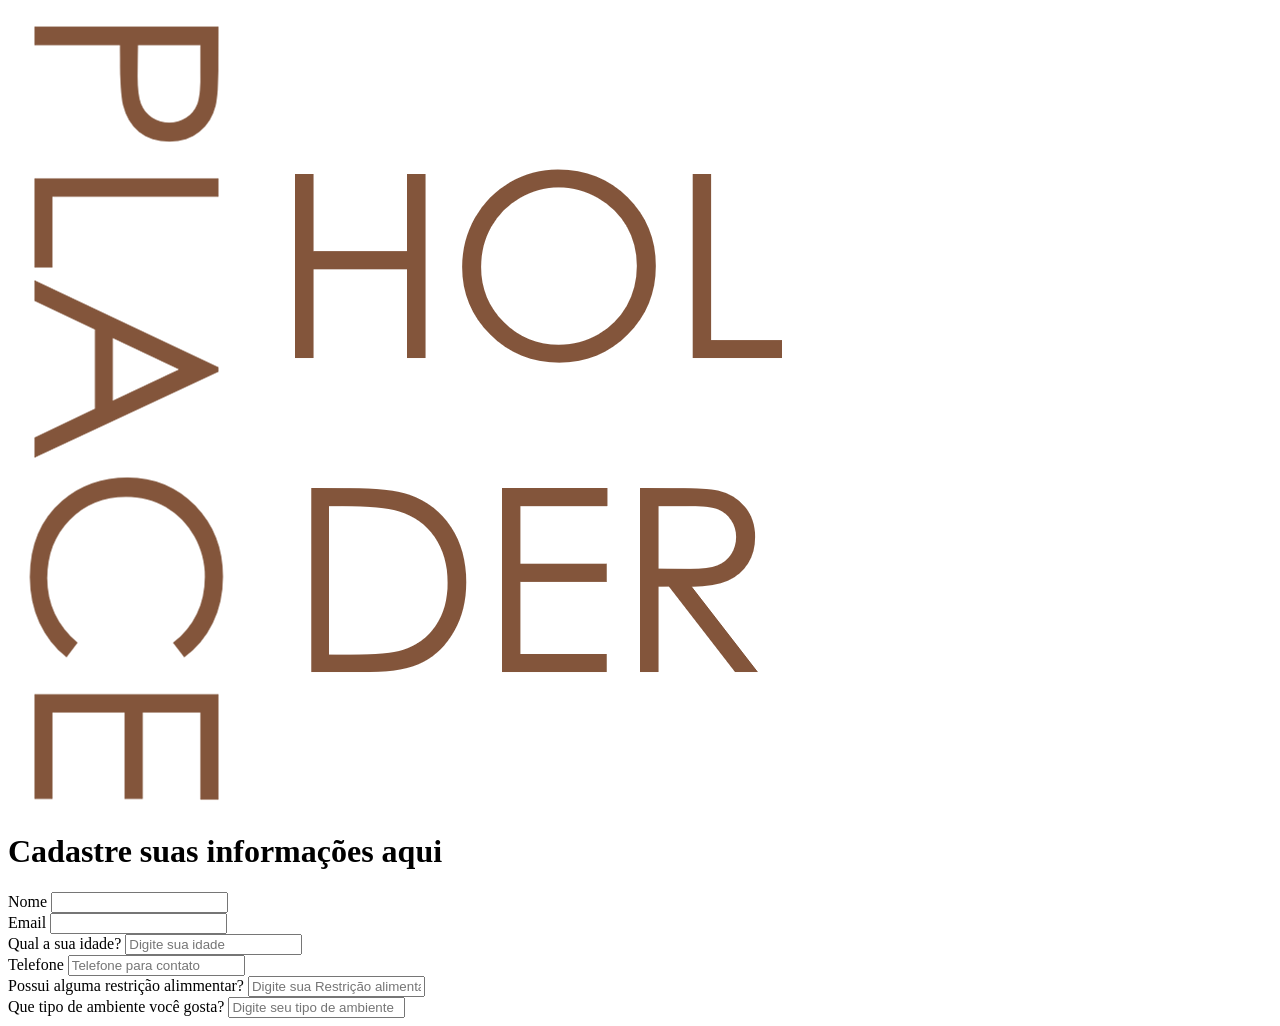
==== index/index.html @ 4a9ccf31 "Teste de bugfix 2 segundo teste de bugfix (tentando corrigir o erro de estilização da página)" ====
<!DOCTYPE html>
<html lang="pt-br">

<head>
    <meta charset="UTF-8">
    <meta name="viewport" content="width=device-width, initial-scale=1.0">
    <link rel="stylesheet" href="css/style.css">
    <!--Link que vai buscar a imagem do ícone simples para seleciona-lo na guia-->
    <link rel="icon" type="svg" href="img/icone-guia.svg">
    <title>Placeholder (por enquanto)</title>
</head>

<body>
    <header class="headerCadastro">
        <div class="logo">
            <img src="/img/logo(placeholder).png" alt="Logo da empresa">
        </div>
        <div class="textoCentral">
            <h1>Cadastre suas informações aqui</h1>
        </div>
        <div class="espacoVazio">
            <!-- Espaço vazio para alinhamento. Quando as informações forem preenchidas, esse espaço será ocupado.-->
        </div>
    </header>
    <main>
        <section class="cadastroSection">
            <div id="Esp-nome">
                <label>Nome</label>
                <input type="text" placheolder="Digite o seu nome">
            </div>
            <div id="Esp-email">
                <label>Email</label>
                <input type="email" placheolder="Digite o seu email">
            </div>
            <div class="infosadicionais">
                <div>
                    <label>Qual a sua idade?</label>
                    <input type="number" placeholder="Digite sua idade">
                </div>
                <div>
                    <label>Telefone</label>
                    <input type="number" placeholder="Telefone para contato">
                </div>
                <div class="infosadicionais2">
                    <div>
                        <label>Possui alguma restrição alimmentar?</label>
                        <input type="text" placeholder="Digite sua Restrição alimentar">
                    </div>
                    <div>
                        <label>Que tipo de ambiente você gosta?</label>
                        <input type="text" placeholder="Digite seu tipo de ambiente">
                    </div>
                </div>
                <!-- Para quem acessar esse documento, favor preencha os campos com as informações fornecidas na imagem de referência 1. (07.04.2026)-->
        </section>
    </main>
</body>

</html>
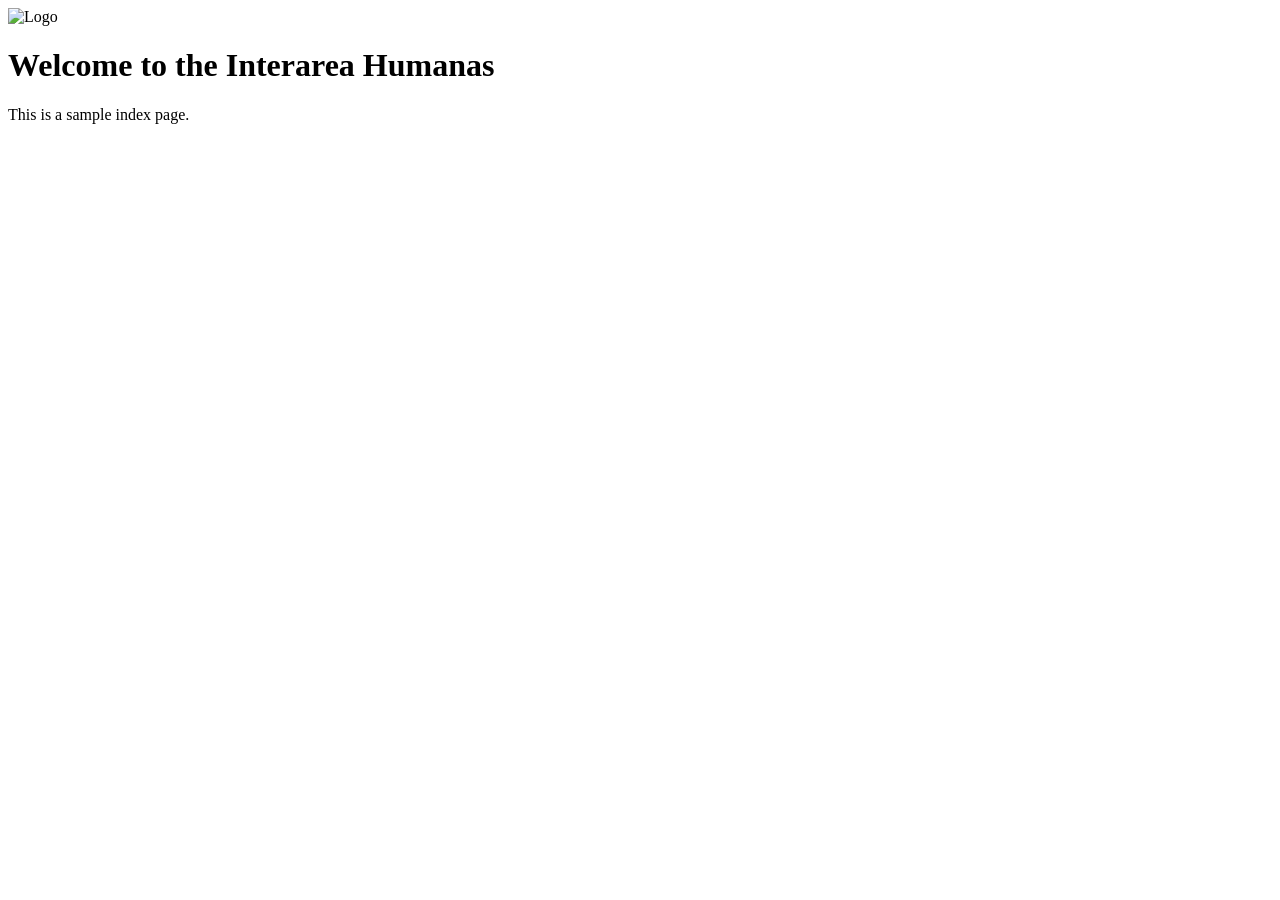
==== commit 14c5eace: "Update index.html with corrected relative paths" ====
--- a/index/index.html
+++ b/index/index.html
@@ -1,59 +1,15 @@
-<!DOCTYPE html>
-<html lang="pt-br">
-
-<head>
-    <meta charset="UTF-8">
-    <meta name="viewport" content="width=device-width, initial-scale=1.0">
-    <link rel="stylesheet" href="css/style.css">
-    <!--Link que vai buscar a imagem do ícone simples para seleciona-lo na guia-->
-    <link rel="icon" type="svg" href="img/icone-guia.svg">
-    <title>Placeholder (por enquanto)</title>
-</head>
-
-<body>
-    <header class="headerCadastro">
-        <div class="logo">
-            <img src="/img/logo(placeholder).png" alt="Logo da empresa">
-        </div>
-        <div class="textoCentral">
-            <h1>Cadastre suas informações aqui</h1>
-        </div>
-        <div class="espacoVazio">
-            <!-- Espaço vazio para alinhamento. Quando as informações forem preenchidas, esse espaço será ocupado.-->
-        </div>
-    </header>
-    <main>
-        <section class="cadastroSection">
-            <div id="Esp-nome">
-                <label>Nome</label>
-                <input type="text" placheolder="Digite o seu nome">
-            </div>
-            <div id="Esp-email">
-                <label>Email</label>
-                <input type="email" placheolder="Digite o seu email">
-            </div>
-            <div class="infosadicionais">
-                <div>
-                    <label>Qual a sua idade?</label>
-                    <input type="number" placeholder="Digite sua idade">
-                </div>
-                <div>
-                    <label>Telefone</label>
-                    <input type="number" placeholder="Telefone para contato">
-                </div>
-                <div class="infosadicionais2">
-                    <div>
-                        <label>Possui alguma restrição alimmentar?</label>
-                        <input type="text" placeholder="Digite sua Restrição alimentar">
-                    </div>
-                    <div>
-                        <label>Que tipo de ambiente você gosta?</label>
-                        <input type="text" placeholder="Digite seu tipo de ambiente">
-                    </div>
-                </div>
-                <!-- Para quem acessar esse documento, favor preencha os campos com as informações fornecidas na imagem de referência 1. (07.04.2026)-->
-        </section>
-    </main>
-</body>
-
-</html>
+<!DOCTYPE html>
+<html lang="en">
+<head>
+    <meta charset="UTF-8">
+    <meta name="viewport" content="width=device-width, initial-scale=1.0">
+    <title>Document</title>
+    <link rel="stylesheet" href="../css/styles.css">
+    <link rel="icon" href="../images/favicon.ico" type="image/x-icon">
+</head>
+<body>
+    <img src="../images/logo.png" alt="Logo">
+    <h1>Welcome to the Interarea Humanas</h1>
+    <p>This is a sample index page.</p>
+</body>
+</html>
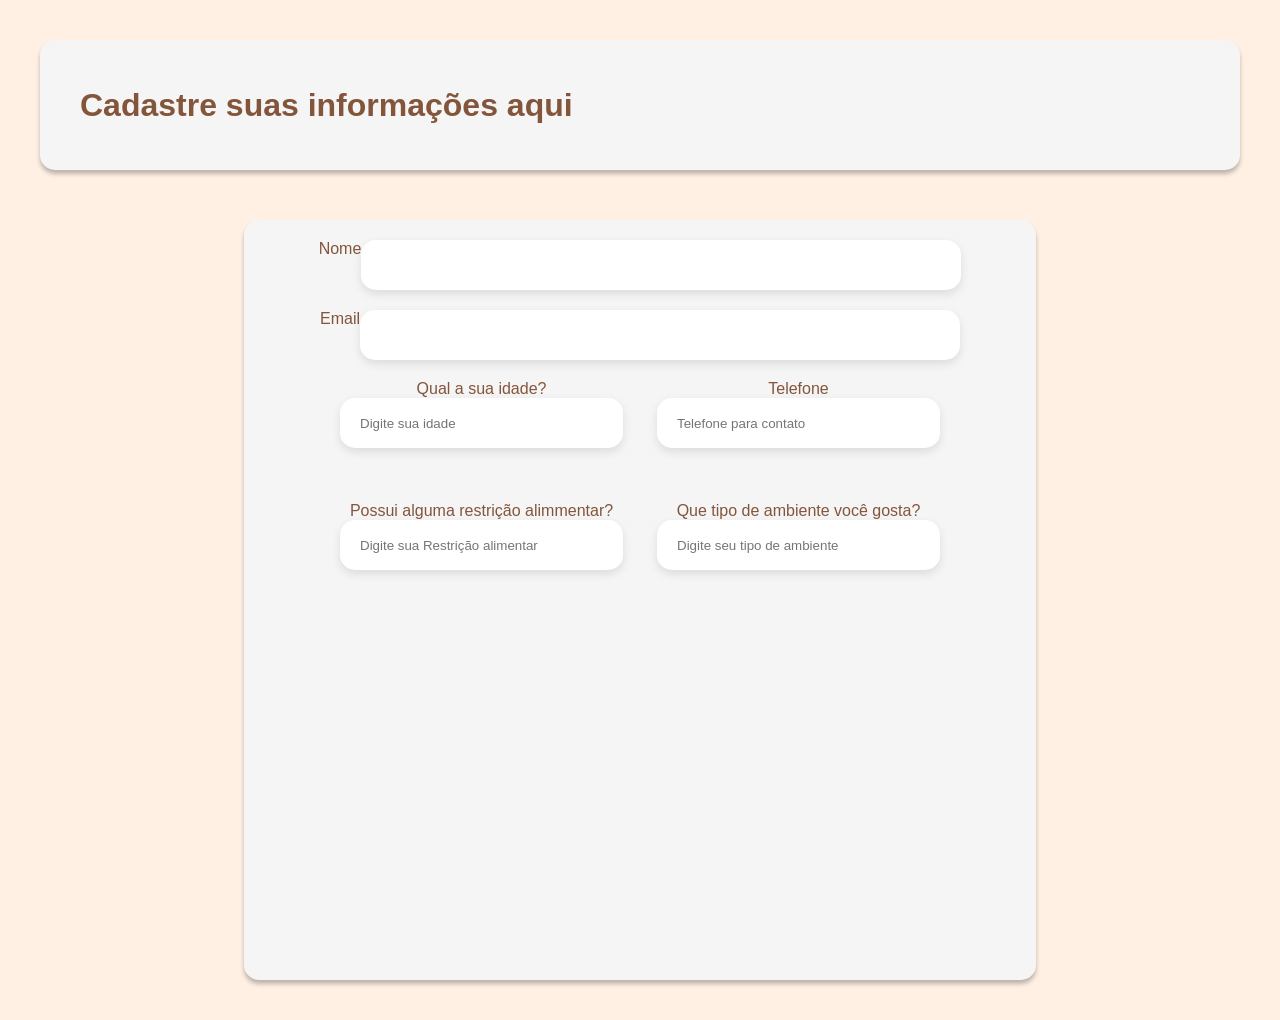
==== commit 29bf8a62: "Concerto de erro reajuste no codigo anteriormente deletado" ====
--- a/index/index.html
+++ b/index/index.html
@@ -1,15 +1,53 @@
 <!DOCTYPE html>
-<html lang="en">
+<html lang="pt-br">
+
 <head>
     <meta charset="UTF-8">
     <meta name="viewport" content="width=device-width, initial-scale=1.0">
-    <title>Document</title>
-    <link rel="stylesheet" href="../css/styles.css">
-    <link rel="icon" href="../images/favicon.ico" type="image/x-icon">
+    <link rel="stylesheet" href="../css/style.css">
+    <!--Link que vai buscar a imagem do ícone simples para seleciona-lo na guia-->
+    <link rel="icon" type="svg" href="../img/icone-guia.svg">
+    <title>Placeholder (por enquanto)</title>
 </head>
+
 <body>
-    <img src="../images/logo.png" alt="Logo">
-    <h1>Welcome to the Interarea Humanas</h1>
-    <p>This is a sample index page.</p>
+    <header class="headerCadastro">
+        <div class="logo">
+<h1>Cadastre suas informações aqui</h1>
+    </header>
+    <main>
+        <section class="cadastroSection">
+            <!-- Para quem acessar esse documento, favor preencha os campos com as informações fornecidas na imagem de referência 1. (04.04.2026)-->
+            <div id="Esp-nome">
+                <label>Nome</label>
+                <input type="text" placheolder="Digite o seu nome">
+            </div>
+            <div id="Esp-email">
+                <label>Email</label>
+                <input type="email" placheolder="Digite o seu email">
+            </div>
+            <div class="infosadicionais">
+                <div>
+                    <label>Qual a sua idade?</label>
+                    <input type="number" placeholder="Digite sua idade">
+                </div>
+                <div>
+                    <label>Telefone</label>
+                    <input type="number" placeholder="Telefone para contato">
+                </div>
+                <div class="infosadicionais2">
+                    <div>
+                        <label>Possui alguma restrição alimmentar?</label>
+                        <input type="text" placeholder="Digite sua Restrição alimentar">
+                    </div>
+                    <div>
+                        <label>Que tipo de ambiente você gosta?</label>
+                        <input type="text" placeholder="Digite seu tipo de ambiente">
+                    </div>
+                </div>
+                <!-- Para quem acessar esse documento, favor preencha os campos com as informações fornecidas na imagem de referência 1. (07.04.2026)-->
+        </section>
+    </main>
 </body>
-</html>+
+</html>
--- a/css/style.css
+++ b/css/style.css
@@ -0,0 +1,95 @@
+@import url();
+:root {
+    --cor-primaria: #FFF0E3;
+    --cor-secundaria: #F5F5F5;
+    --font-primaria: #83553B;
+    --font-secundaria: #0c0c0c;
+}
+
+* {
+    padding: 0;
+    box-sizing: border-box;
+    font-family: Arial, Helvetica, sans-serif;
+}
+
+body {
+    background-color: var(--cor-primaria);
+    margin: 40px;
+    font-family: Arial, Helvetica, sans-serif;
+}
+
+main {
+    margin-top: 50px;
+    display: flex;
+    flex-direction: column;
+    align-items: center;
+}
+
+.headerCadastro {
+    background-color: var(--cor-secundaria);
+    font-family: Arial, Helvetica, sans-serif;
+    color: var(--font-primaria);
+    width: 100%;
+    height: 130px;
+    padding: 20px 40px;
+    text-align: center;
+    border-radius: 15px;
+    box-shadow: 0px 4px 4px rgba(0, 0, 0, 0.25);
+    display: flex;
+    flex-direction: row;
+    justify-content: space-between;
+    align-items: center;
+}
+
+.logo img {
+    width: 80px;
+}
+
+.cadastroSection {
+    background-color: var(--cor-secundaria);
+    color: var(--font-primaria);
+    width: 66%;
+    height: 760px;
+    padding: 20px 40px;
+    text-align: center;
+    border-radius: 15px;
+    box-shadow: 0px 4px 4px rgba(0, 0, 0, 0.25);
+    justify-content: center;
+    align-items: center;
+}
+
+.cadastroSection input {
+    background-color: #FFFFFF;
+    box-shadow: 0px 4px 10px rgba(0, 0, 0, 0.1);
+    border-radius: 15px;
+    border: none;
+    height: 50px;
+    width: 100%;
+    max-width: 600px;
+    padding: 0 20px;
+    outline: none;
+    margin-bottom: 20px;
+    gap: 34px;
+}
+
+#Esp-nome,
+#Esp-email {
+    width: 100%;
+    display: flex;
+    justify-content: center;
+    background: transparent;
+    box-shadow: none;
+}
+
+.infosadicionais {
+    display: grid;
+    grid-template-columns: 1fr 1fr;
+    gap: 34px;
+    width: 100%;
+    max-width: 600px;
+    margin: 0 auto;
+}
+
+.infosadicionais2 {
+    display: contents;
+}
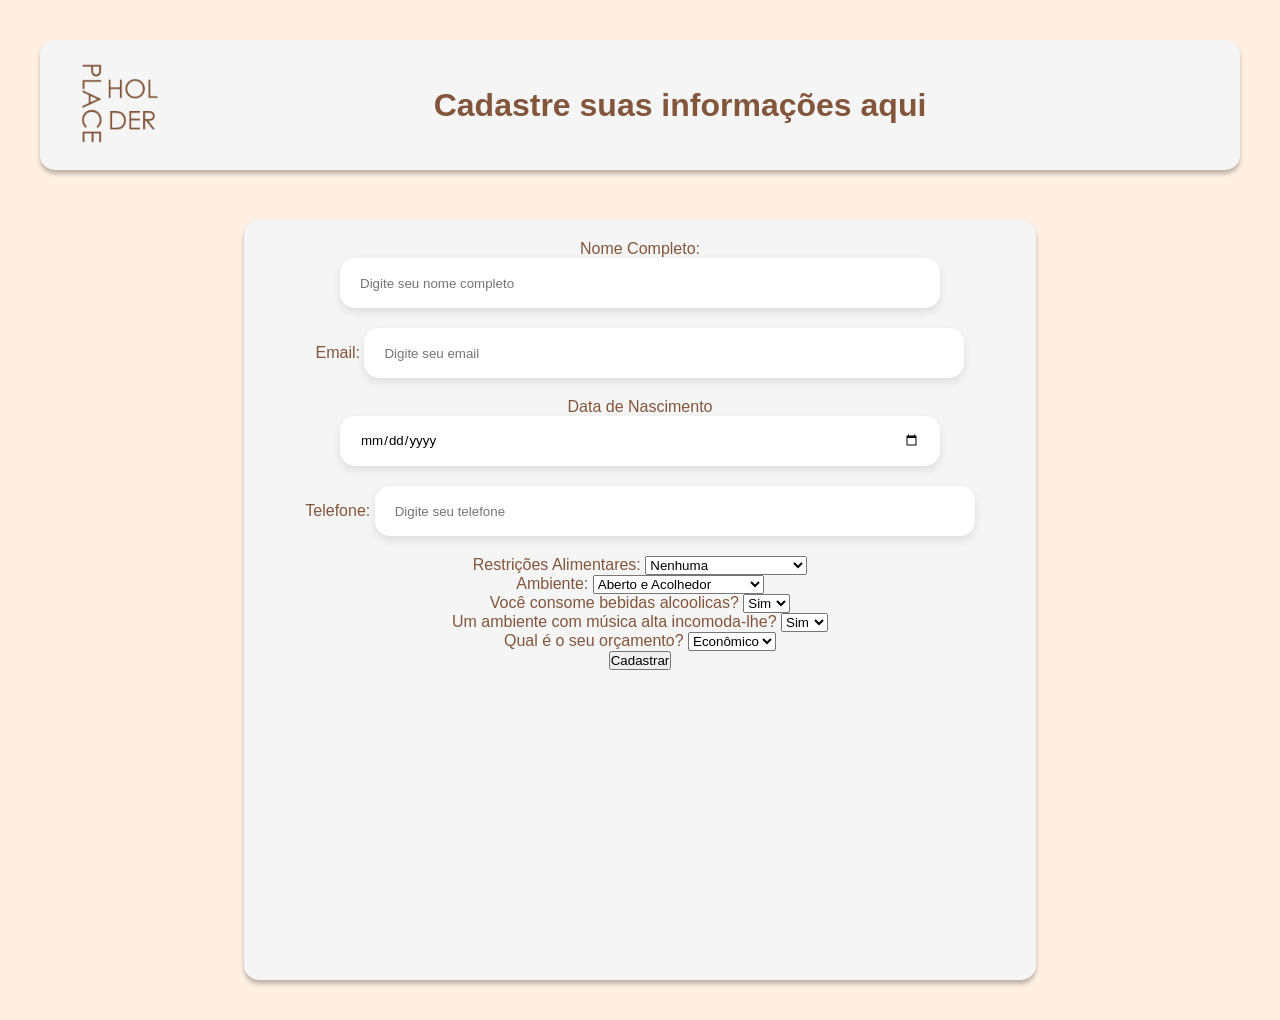
==== commit 7c6865c4: "Tela de cadastro semi-pronta" ====
--- a/index/index.html
+++ b/index/index.html
@@ -13,39 +13,81 @@
 <body>
     <header class="headerCadastro">
         <div class="logo">
-<h1>Cadastre suas informações aqui</h1>
+            <img src="../img/logo(placeholder).png" alt="Logo">
+        </div>
+        <div class="espacoCentral">
+            <h1>Cadastre suas informações aqui</h1>
+        </div>
+        <div class="espacoDireto">
+            <!-- Como informado antes, ira ficar vazio ate o usuario preencher o campo.-->
+        </div>
     </header>
     <main>
         <section class="cadastroSection">
-            <!-- Para quem acessar esse documento, favor preencha os campos com as informações fornecidas na imagem de referência 1. (04.04.2026)-->
-            <div id="Esp-nome">
-                <label>Nome</label>
-                <input type="text" placheolder="Digite o seu nome">
+            <div class="camposPrincipais">
+                <label for="nome">Nome Completo:</label>
+                <input type="text" id="nome" placeholder="Digite seu nome completo">
             </div>
-            <div id="Esp-email">
-                <label>Email</label>
-                <input type="email" placheolder="Digite o seu email">
+            <div class="camposPrincipais">
+                <label for="email">Email:</label>
+                <input type="email" id="email" placeholder="Digite seu email">
             </div>
-            <div class="infosadicionais">
-                <div>
-                    <label>Qual a sua idade?</label>
-                    <input type="number" placeholder="Digite sua idade">
+            <div class="camposSecundarios">
+                <div class="itemGrid">
+                    <label for="nascimento">Data de Nascimento</label>
+                    <input type="date" id="nascimento">
                 </div>
-                <div>
-                    <label>Telefone</label>
-                    <input type="number" placeholder="Telefone para contato">
+                <div class="itemGrid">
+                    <label for="telefone">Telefone:</label>
+                    <input type="tel" id="telefone" placeholder="Digite seu telefone">
                 </div>
-                <div class="infosadicionais2">
-                    <div>
-                        <label>Possui alguma restrição alimmentar?</label>
-                        <input type="text" placeholder="Digite sua Restrição alimentar">
+                <div class="itemGrid">
+                    <label for="restricoesAlimentares">Restrições Alimentares:</label>
+                    <select id="restricoesAlimentares">
+                        <option value="nenhuma">Nenhuma</option>
+                        <option value="lactose">Lactose</option>
+                        <option value="gluten">Gluten</option>
+                        <option value="ovos">Alergia a Ovos</option>
+                        <option value="leite">Alergia a Leite</option>
+                        <option value="nozes">Alergia a Nozes</option>
+                        <option value="frutos-do-mar">Alergia a Frutos do Mar</option>
+                    </select>
+                </div>
+                <div class="itemGrid">
+                    <label for="ambiente">Ambiente:</label>
+                    <select id="ambiente">
+                        <option value="Aberto e Acolhedor">Aberto e Acolhedor</option>
+                        <option value="Fechado e Independente">Fechado e Independente</option>
+                    </select>
+                </div>
+                <div class="itemGrid">
+                    <div class="camposTerciarios">
+                         <div class="bebidasAlcoolicas">
+                        <label for="interesses">Você consome bebidas alcoolicas?</label>
+                        <select id="interesses">
+                            <option value="sim">Sim</option>
+                            <option value="nao">Não</option>
+                        </select>
                     </div>
-                    <div>
-                        <label>Que tipo de ambiente você gosta?</label>
-                        <input type="text" placeholder="Digite seu tipo de ambiente">
+                        <div class="musicaAlta">
+                            <label for="interesses">Um ambiente com música alta incomoda-lhe?</label>
+                            <select id="interesses">
+                                <option value="sim">Sim</option>
+                                <option value="nao">Não</option>
+                            </select>
+                        </div>
                     </div>
                 </div>
-                <!-- Para quem acessar esse documento, favor preencha os campos com as informações fornecidas na imagem de referência 1. (07.04.2026)-->
+                <div class="itemGrid">
+                    <label for="orcamento">Qual é o seu orçamento?</label>
+                    <select id="orcamento">
+                        <option value="baixo">Econômico</option>
+                        <option value="medio">Médio</option>
+                        <option value="alto">Premium</option>
+                    </select> <!-- Por algum motivo esse campo não está de tamanho uniforme. Talvez seja por causa do texto... Favor solucionar (19.04.26)-->
+                </div>
+            </div>
+            <button class="botaoEnviar">Cadastrar</button>
         </section>
     </main>
 </body>
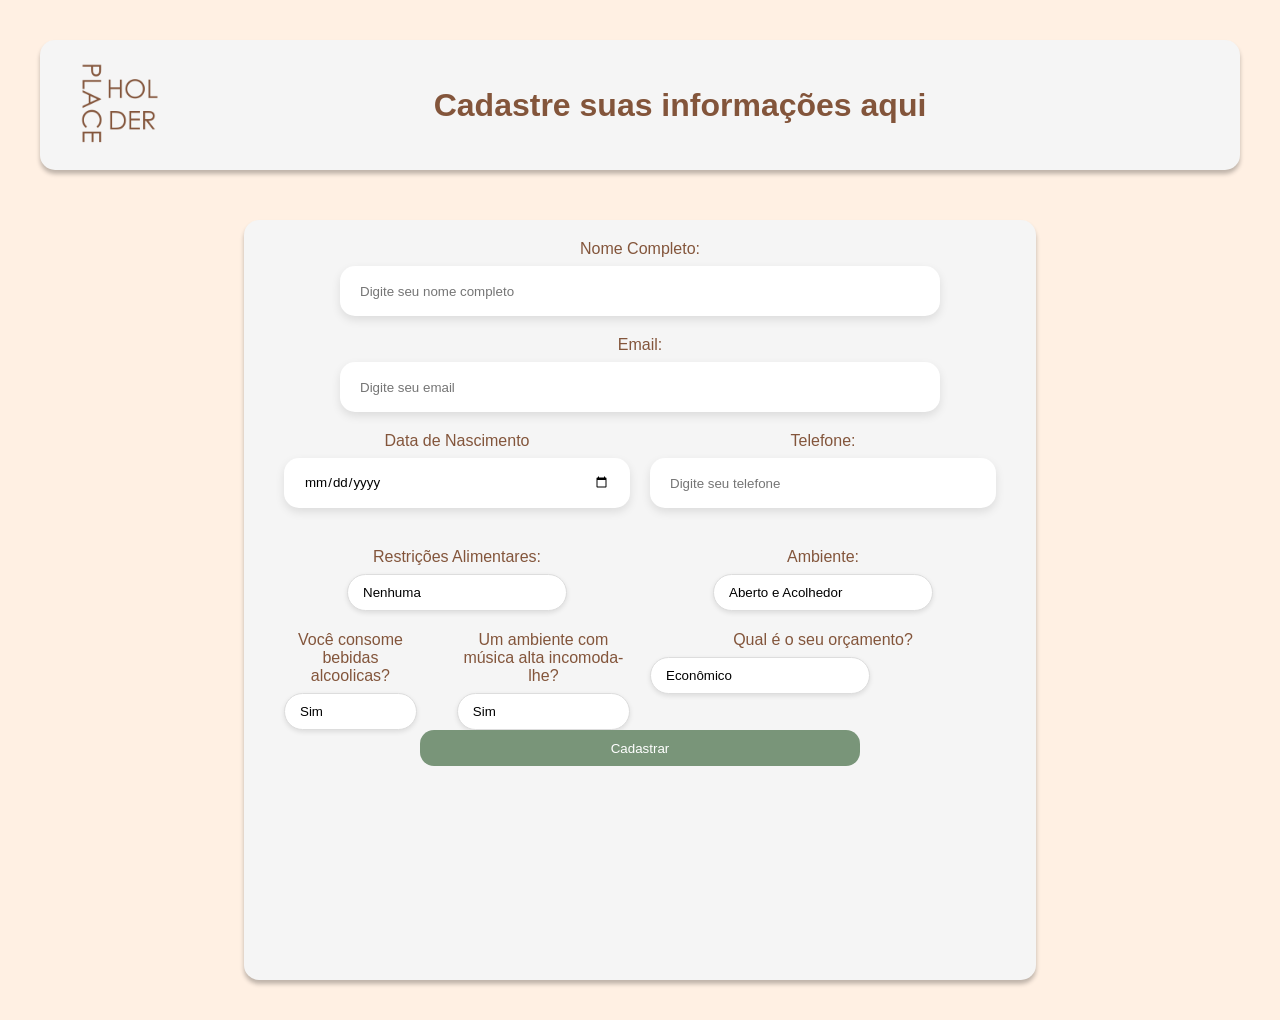
==== commit c9b316ff: "Penultimo Update Adição de designs da inputs boxes + página dois, é necessário testar a navegação e " ====
--- a/index/index.html
+++ b/index/index.html
@@ -7,7 +7,7 @@
     <link rel="stylesheet" href="../css/style.css">
     <!--Link que vai buscar a imagem do ícone simples para seleciona-lo na guia-->
     <link rel="icon" type="svg" href="../img/icone-guia.svg">
-    <title>Placeholder (por enquanto)</title>
+    <title>cadastro</title>
 </head>
 
 <body>
@@ -62,13 +62,13 @@
                 </div>
                 <div class="itemGrid">
                     <div class="camposTerciarios">
-                         <div class="bebidasAlcoolicas">
-                        <label for="interesses">Você consome bebidas alcoolicas?</label>
-                        <select id="interesses">
+                        <div class="bebidasAlcoolicas">
+                            <label for="interesses">Você consome bebidas alcoolicas?</label>
+                            <select id="interesses">
                             <option value="sim">Sim</option>
                             <option value="nao">Não</option>
                         </select>
-                    </div>
+                        </div>
                         <div class="musicaAlta">
                             <label for="interesses">Um ambiente com música alta incomoda-lhe?</label>
                             <select id="interesses">
@@ -84,12 +84,15 @@
                         <option value="baixo">Econômico</option>
                         <option value="medio">Médio</option>
                         <option value="alto">Premium</option>
-                    </select> <!-- Por algum motivo esse campo não está de tamanho uniforme. Talvez seja por causa do texto... Favor solucionar (19.04.26)-->
+                    </select>
+                    <!-- Por algum motivo esse campo não está de tamanho uniforme. Talvez seja por causa do texto... Favor solucionar (19.04.26)-->
                 </div>
             </div>
-            <button class="botaoEnviar">Cadastrar</button>
+            <button id="botaoEnviar">Cadastrar</button>
+
         </section>
     </main>
+    <script src='../js/script.js'></script>
 </body>
 
-</html>
+</html>
--- a/css/style.css
+++ b/css/style.css
@@ -92,4 +92,102 @@
 
 .infosadicionais2 {
     display: contents;
+}
+
+select {
+    appearance: none;
+    -webkit-appearance: none;
+    -moz-appearance: none;
+    background-color: #ffffff;
+    border: 1px solid #ddd;
+    border-radius: 20px;
+    padding: 10px 15px;
+    width: 100%;
+    max-width: 220px;
+    box-shadow: 0 2px 5px rgba(0, 0, 0, 0.1);
+    cursor: pointer;
+    transition: 0.2s;
+}
+
+select:hover {
+    background-color: #f0f0f0;
+}
+
+.itemGrid select {
+    width: 100%;
+}
+
+.camposTerciarios {
+    display: flex;
+    gap: 20px;
+}
+
+.bebidasAlcoolicas,
+.musicaAlta {
+    display: flex;
+    flex-direction: column;
+    align-items: center;
+}
+
+label {
+    margin-bottom: 8px;
+    display: block;
+}
+
+.opcoes {
+    display: flex;
+    gap: 10px;
+}
+
+.opcoes input {
+    display: none;
+}
+
+.opcoes label {
+    padding: 10px 18px;
+    background: #fff;
+    border-radius: 20px;
+    border: 1px solid #ddd;
+    cursor: pointer;
+    box-shadow: 0 2px 5px rgba(0, 0, 0, 0.1);
+}
+
+.opcoes input:checked+label {
+    background: #e0e0e0;
+}
+
+.camposSecundarios {
+    display: grid;
+    grid-template-columns: repeat(2, 1fr);
+    gap: 20px;
+}
+
+#orcamento {
+    display: flex;
+    flex-direction: row;
+}
+
+.bebidasAlcoolicas,
+.musicaAlta {
+    display: flex;
+    flex-direction: column;
+    align-items: center;
+}
+
+.camposTerciarios {
+    display: flex;
+    flex-direction: row;
+    /* garante linha */
+    gap: 40px;
+    justify-content: center;
+    align-items: flex-start;
+}
+
+#botaoEnviar {
+    background-color: rgb(121, 149, 121);
+    color: white;
+    width: 440px;
+    height: 36px;
+    border-radius: 14px;
+    border: none;
 }
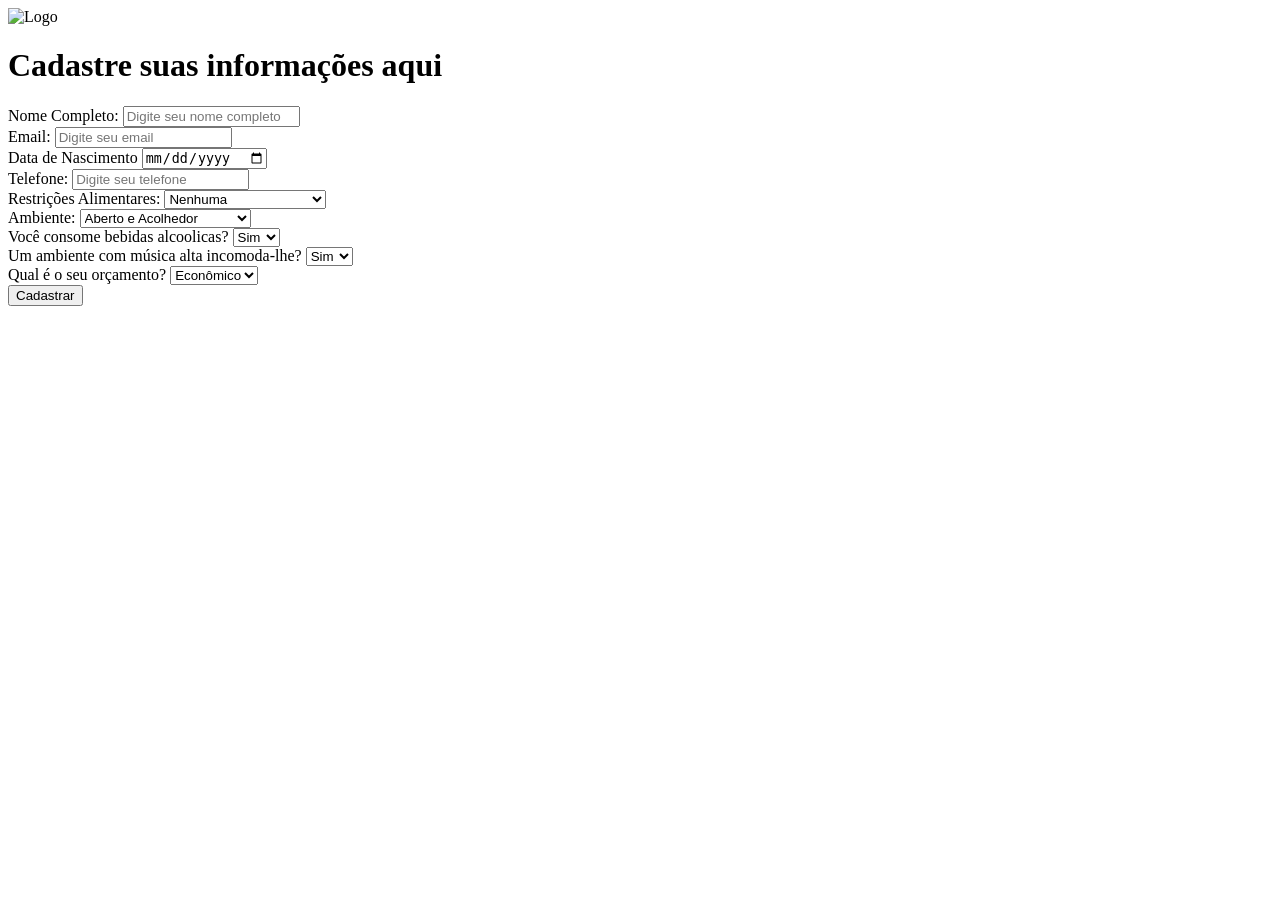
==== commit f20b8b0a: "Mini teste de fluxo 1" ====
--- a/index/index.html
+++ b/index/index.html
@@ -4,16 +4,16 @@
 <head>
     <meta charset="UTF-8">
     <meta name="viewport" content="width=device-width, initial-scale=1.0">
-    <link rel="stylesheet" href="../css/style.css">
+    <link rel="stylesheet" href="css/style.css">
     <!--Link que vai buscar a imagem do ícone simples para seleciona-lo na guia-->
-    <link rel="icon" type="svg" href="../img/icone-guia.svg">
+    <link rel="icon" type="svg" href="img/icone-guia.svg">
     <title>cadastro</title>
 </head>
 
 <body>
     <header class="headerCadastro">
         <div class="logo">
-            <img src="../img/logo(placeholder).png" alt="Logo">
+            <img src="img/logo(placeholder).png" alt="Logo">
         </div>
         <div class="espacoCentral">
             <h1>Cadastre suas informações aqui</h1>
@@ -95,4 +95,4 @@
     <script src='../js/script.js'></script>
 </body>
 
-</html>+</html>
